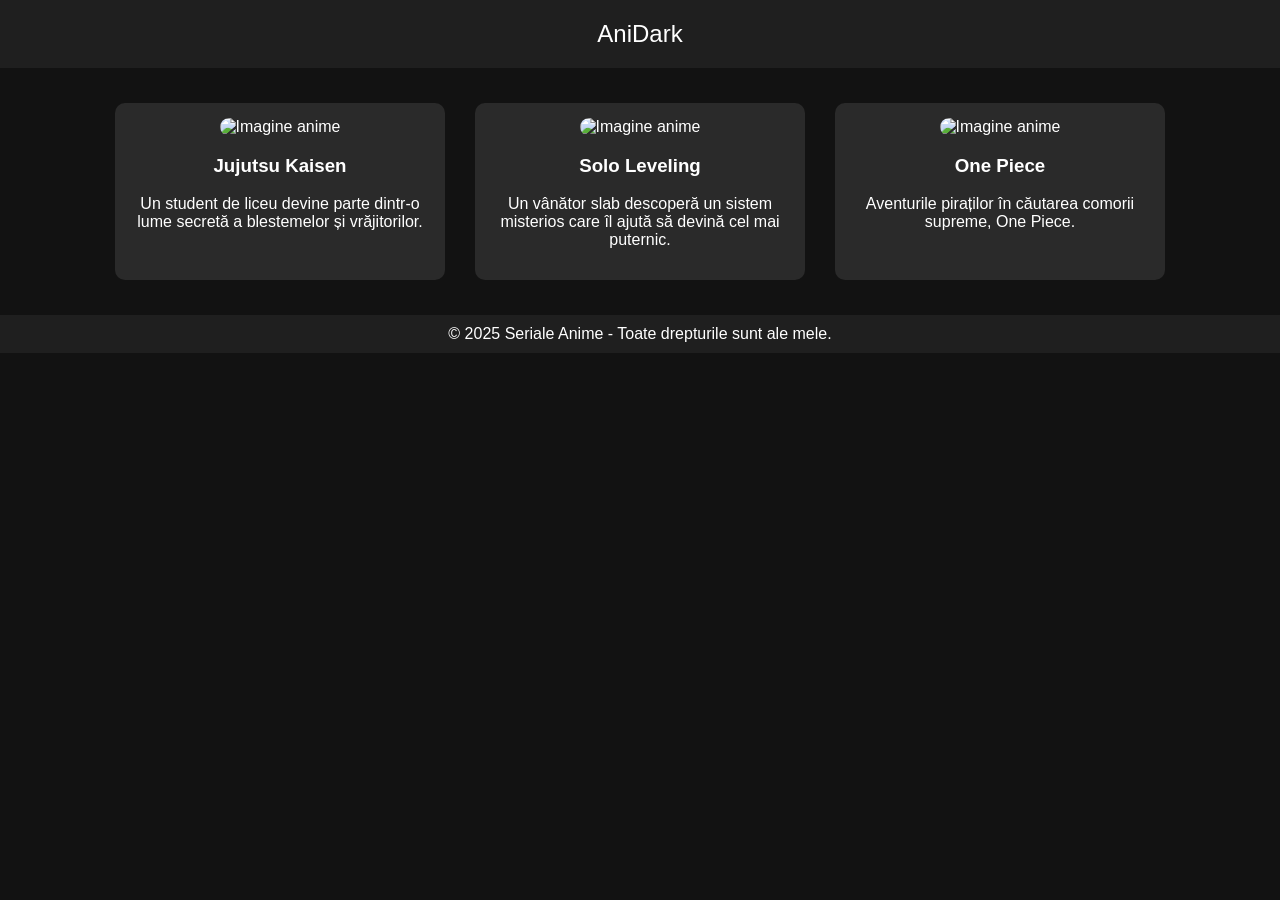
==== index.html @ e1528d39 "LAB1" ====
<!DOCTYPE html>
<html lang="ro">
<head>
    <meta charset="UTF-8">
    <meta name="viewport" content="width=device-width, initial-scale=1.0">
    <title>AniDark</title>
    <style>
        body {
            font-family: Arial, sans-serif;
            margin: 0;
            padding: 0;
            background-color: #121212;
            color: white;
        }
        header {
            background-color: #1f1f1f;
            padding: 20px;
            text-align: center;
            font-size: 24px;
        }
        .container {
            display: flex;
            flex-wrap: wrap;
            justify-content: center;
            padding: 20px;
        }
        .card {
            background-color: #2a2a2a;
            border-radius: 10px;
            padding: 15px;
            margin: 15px;
            width: 300px;
            text-align: center;
        }
        .card img {
            width: 100%;
            border-radius: 10px;
        }
        footer {
            text-align: center;
            padding: 10px;
            background-color: #1f1f1f;
        }
    </style>
</head>
<body>
    <header>AniDark</header>
    <div class="container">
        <div class="card">
            <img src="https://m.media-amazon.com/images/M/MV5BNmI1MmYxNWQtY2E5NC00ZTlmLWIzZGEtNzM1YmE3NDA5NzhjXkEyXkFqcGc@._V1_.jpg" alt="Imagine anime">
            <h3><a href='jujutsu-kaisen.html' style='color: white; text-decoration: none;'>Jujutsu Kaisen</a></h3>
            <p>Un student de liceu devine parte dintr-o lume secretă a blestemelor și vrăjitorilor.</p>
        </div>
        <div class="card">
            <img src="https://m.media-amazon.com/images/I/81jS951SgDL.jpg" alt="Imagine anime">
            <h3><a href='solo-leveling.html' style='color: white; text-decoration: none;'>Solo Leveling</a></h3>
            <p>Un vânător slab descoperă un sistem misterios care îl ajută să devină cel mai puternic.</p>
        </div>
        <div class="card">
            <img src="https://images.justwatch.com/poster/310515848/s718/one-piece.jpg" alt="Imagine anime">
            <h3><a href='one-piece.html' style='color: white; text-decoration: none;'>One Piece</a></h3>
            <p>Aventurile piraților în căutarea comorii supreme, One Piece.</p>
        </div>
    </div>
    <footer>© 2025 Seriale Anime - Toate drepturile sunt ale mele.</footer>
</body>
</html>
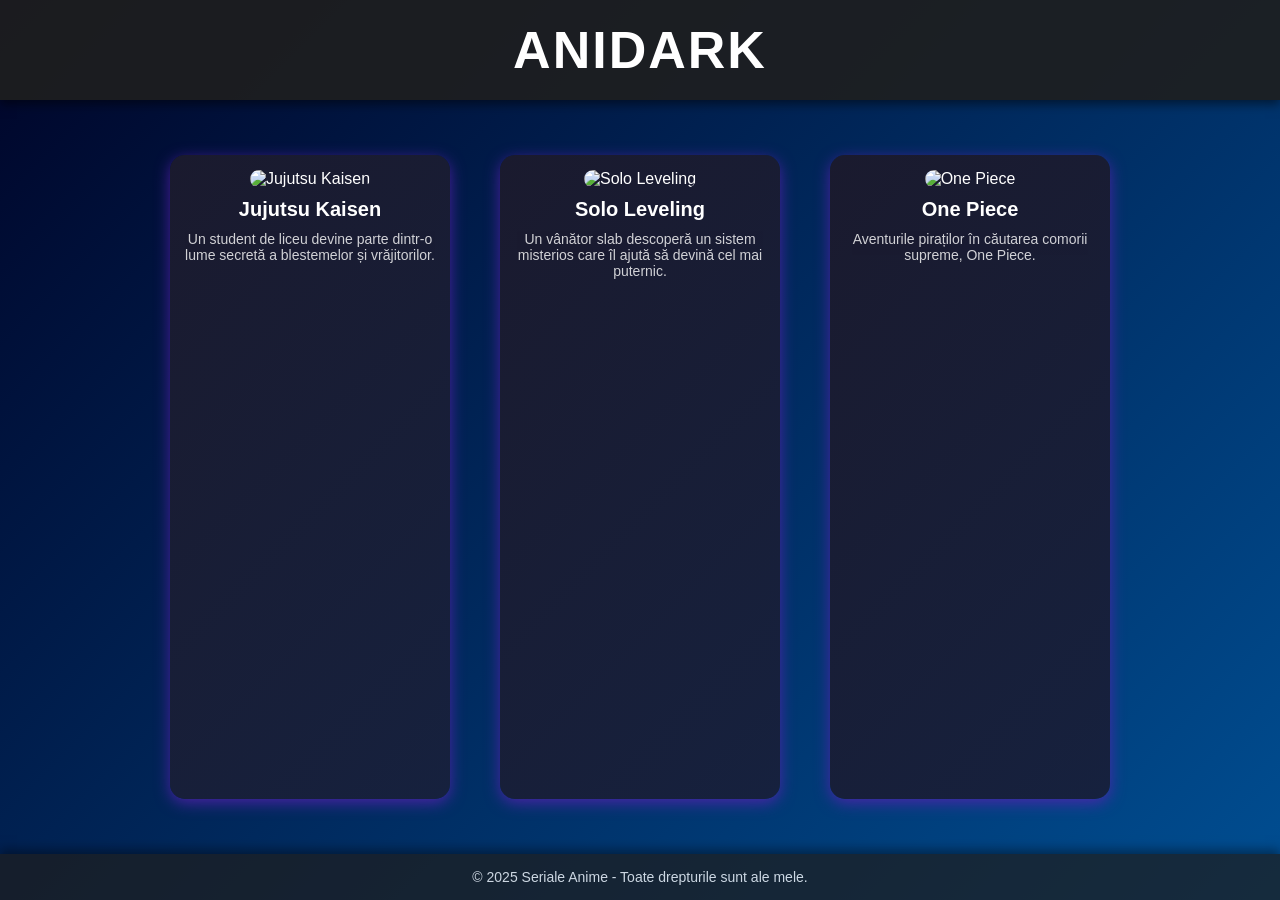
==== commit d5614570: "lab2 v1.0" ====
--- a/index.html
+++ b/index.html
@@ -4,64 +4,129 @@
     <meta charset="UTF-8">
     <meta name="viewport" content="width=device-width, initial-scale=1.0">
     <title>AniDark</title>
-    <style>
-        body {
-            font-family: Arial, sans-serif;
-            margin: 0;
-            padding: 0;
-            background-color: #121212;
-            color: white;
-        }
-        header {
-            background-color: #1f1f1f;
-            padding: 20px;
-            text-align: center;
-            font-size: 24px;
-        }
-        .container {
-            display: flex;
-            flex-wrap: wrap;
-            justify-content: center;
-            padding: 20px;
-        }
-        .card {
-            background-color: #2a2a2a;
-            border-radius: 10px;
-            padding: 15px;
-            margin: 15px;
-            width: 300px;
-            text-align: center;
-        }
-        .card img {
-            width: 100%;
-            border-radius: 10px;
-        }
-        footer {
-            text-align: center;
-            padding: 10px;
-            background-color: #1f1f1f;
-        }
-    </style>
+    <link rel="stylesheet" href="/CSS/style.css">
 </head>
 <body>
-    <header>AniDark</header>
-    <div class="container">
-        <div class="card">
-            <img src="https://m.media-amazon.com/images/M/MV5BNmI1MmYxNWQtY2E5NC00ZTlmLWIzZGEtNzM1YmE3NDA5NzhjXkEyXkFqcGc@._V1_.jpg" alt="Imagine anime">
-            <h3><a href='jujutsu-kaisen.html' style='color: white; text-decoration: none;'>Jujutsu Kaisen</a></h3>
-            <p>Un student de liceu devine parte dintr-o lume secretă a blestemelor și vrăjitorilor.</p>
+    <header> 
+        <h1>AniDark</h1>
+    </header>
+    
+    <main>
+        <div class="container">
+            <a href="/link/jujutsu-kaisen.html" class="card">
+                <img src="https://m.media-amazon.com/images/M/MV5BNmI1MmYxNWQtY2E5NC00ZTlmLWIzZGEtNzM1YmE3NDA5NzhjXkEyXkFqcGc@._V1_.jpg" alt="Jujutsu Kaisen">
+                <h3>Jujutsu Kaisen</h3>
+                <p>Un student de liceu devine parte dintr-o lume secretă a blestemelor și vrăjitorilor.</p>
+            </a>
+            
+            <a href="/link/solo-leveling.html" class="card">
+                <img src="https://m.media-amazon.com/images/I/81jS951SgDL.jpg" alt="Solo Leveling">
+                <h3>Solo Leveling</h3>
+                <p>Un vânător slab descoperă un sistem misterios care îl ajută să devină cel mai puternic.</p>
+            </a>
+            
+            <a href="/link/one-piece.html" class="card">
+                <img src="https://images.justwatch.com/poster/310515848/s718/one-piece.jpg" alt="One Piece">
+                <h3>One Piece</h3>
+                <p>Aventurile piraților în căutarea comorii supreme, One Piece.</p>
+            </a>
         </div>
-        <div class="card">
-            <img src="https://m.media-amazon.com/images/I/81jS951SgDL.jpg" alt="Imagine anime">
-            <h3><a href='solo-leveling.html' style='color: white; text-decoration: none;'>Solo Leveling</a></h3>
-            <p>Un vânător slab descoperă un sistem misterios care îl ajută să devină cel mai puternic.</p>
-        </div>
-        <div class="card">
-            <img src="https://images.justwatch.com/poster/310515848/s718/one-piece.jpg" alt="Imagine anime">
-            <h3><a href='one-piece.html' style='color: white; text-decoration: none;'>One Piece</a></h3>
-            <p>Aventurile piraților în căutarea comorii supreme, One Piece.</p>
-        </div>
-    </div>
-    <footer>© 2025 Seriale Anime - Toate drepturile sunt ale mele.</footer>
+    </main>    
+    <footer>
+        © 2025 Seriale Anime - Toate drepturile sunt ale mele.
+    </footer>
 </body>
 </html>
+
+<style>
+/* Resetare stiluri implicite */
+* {
+    margin: 0;
+    padding: 0;
+    box-sizing: border-box;
+}
+
+body {
+    font-family: 'Arial', sans-serif;
+    background: linear-gradient(135deg, #000428, #004e92);
+    color: white;
+    text-align: center;
+    min-height: 100vh;
+    display: flex;
+    flex-direction: column;
+}
+
+/* Header */
+header {
+    background-color: rgba(31, 31, 31, 0.9);
+    padding: 20px;
+    font-size: 26px;
+    font-weight: bold;
+    text-transform: uppercase;
+    letter-spacing: 2px;
+    box-shadow: 0px 4px 10px rgba(0, 0, 0, 0.5);
+}
+
+/* Container principal */
+main {
+    flex-grow: 1;
+    display: flex;
+    justify-content: center;
+    flex-wrap: wrap;
+    padding: 20px;
+}
+
+/* Card Anime */
+.card {
+    background: linear-gradient(135deg, #1a1a2e, #16213e);
+    border-radius: 15px;
+    overflow: hidden;
+    width: 280px;
+    text-align: center;
+    padding: 15px;
+    margin: 15px;
+    box-shadow: 0px 4px 15px rgba(91, 33, 182, 0.8);
+    transition: transform 0.3s ease-in-out, box-shadow 0.3s ease-in-out;
+    text-decoration: none;
+    color: white;
+}
+
+.card:hover {
+    transform: translateY(-10px) scale(1.05);
+    box-shadow: 0px 10px 25px rgba(144, 12, 249, 0.9);
+}
+
+/* Imaginea Anime */
+.card img {
+    width: 100%;
+    border-radius: 10px;
+    transition: transform 0.3s ease-in-out;
+}
+
+.card:hover img {
+    transform: scale(1.1);
+}
+
+/* Titlul Anime */
+.card h3 {
+    margin-top: 10px;
+    font-size: 20px;
+    font-weight: bold;
+}
+
+/* Descriere Anime */
+.card p {
+    font-size: 14px;
+    opacity: 0.8;
+    padding: 10px 0;
+}
+
+/* Footer */
+footer {
+    padding: 15px;
+    background-color: rgba(31, 31, 31, 0.9);
+    font-size: 14px;
+    opacity: 0.8;
+    box-shadow: 0px -4px 10px rgba(0, 0, 0, 0.5);
+}
+</style>
--- a/CSS/style.css
+++ b/CSS/style.css
@@ -0,0 +1,34 @@
+.container {
+    display: flex;
+    flex-wrap: wrap;
+    justify-content: center;
+    gap: 20px;
+    padding: 20px;
+}
+
+.card {
+    background: linear-gradient(135deg, #1a1a2e, #16213e);
+    border-radius: 15px;
+    overflow: hidden;
+    width: 30%; /* Cardurile ocupă 30% din lățimea paginii */
+    max-width: 400px; /* Cardurile nu vor depăși 400px */
+    min-width: 250px; /* Cardurile nu vor fi mai mici de 250px */
+    text-align: center;
+    padding: 15px;
+    box-shadow: 0px 4px 15px rgba(91, 33, 182, 0.8);
+    transition: transform 0.3s ease-in-out, box-shadow 0.3s ease-in-out;
+    text-decoration: none;
+    color: white;
+}
+
+@media screen and (max-width: 900px) {
+    .card {
+        width: 45%; /* Pe ecrane mai mici, cardurile ocupă 45% */
+    }
+}
+
+@media screen and (max-width: 600px) {
+    .card {
+        width: 90%; /* Pe ecrane foarte mici, cardurile ocupă aproape toată lățimea */
+    }
+}
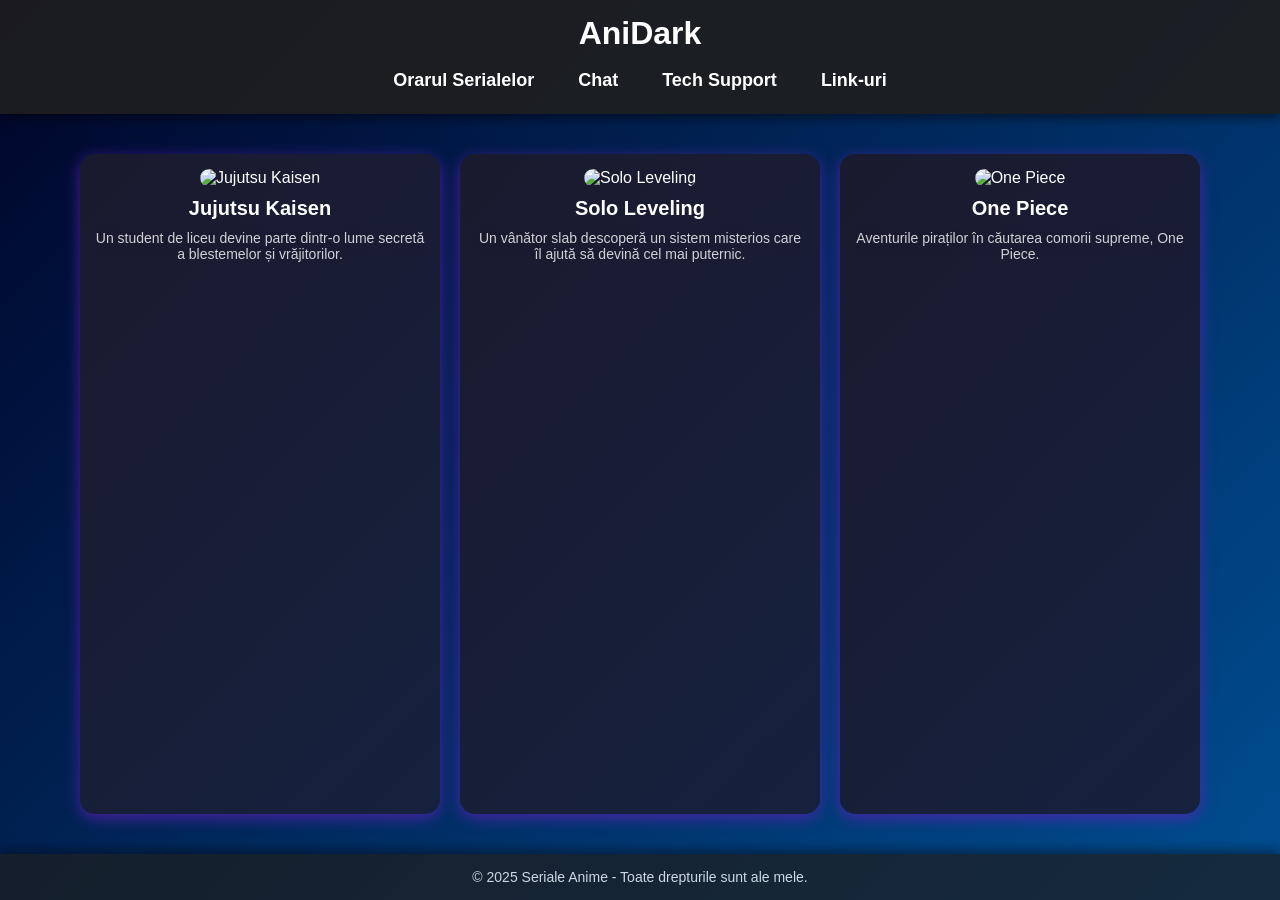
==== commit c1e1a208: "lab2-v1.1" ====
--- a/index.html
+++ b/index.html
@@ -4,28 +4,34 @@
     <meta charset="UTF-8">
     <meta name="viewport" content="width=device-width, initial-scale=1.0">
     <title>AniDark</title>
-    <link rel="stylesheet" href="/CSS/style.css">
+    <link rel="stylesheet" href="CSS/style.css">
 </head>
 <body>
-    <header> 
+    <div class="header-nav"> 
         <h1>AniDark</h1>
-    </header>
+        <nav>
+            <a href="#orar">Orarul Serialelor</a>
+            <a href="#chat">Chat</a>
+            <a href="link/tech-support.html">Tech Support</a>
+            <a href="#link-uri">Link-uri</a>
+        </nav>
+    </div>
     
     <main>
         <div class="container">
-            <a href="/link/jujutsu-kaisen.html" class="card">
+            <a href="link/jujutsu-kaisen.html" class="card">
                 <img src="https://m.media-amazon.com/images/M/MV5BNmI1MmYxNWQtY2E5NC00ZTlmLWIzZGEtNzM1YmE3NDA5NzhjXkEyXkFqcGc@._V1_.jpg" alt="Jujutsu Kaisen">
                 <h3>Jujutsu Kaisen</h3>
                 <p>Un student de liceu devine parte dintr-o lume secretă a blestemelor și vrăjitorilor.</p>
             </a>
             
-            <a href="/link/solo-leveling.html" class="card">
+            <a href="link/solo-leveling.html" class="card">
                 <img src="https://m.media-amazon.com/images/I/81jS951SgDL.jpg" alt="Solo Leveling">
                 <h3>Solo Leveling</h3>
                 <p>Un vânător slab descoperă un sistem misterios care îl ajută să devină cel mai puternic.</p>
             </a>
             
-            <a href="/link/one-piece.html" class="card">
+            <a href="link/one-piece.html" class="card">
                 <img src="https://images.justwatch.com/poster/310515848/s718/one-piece.jpg" alt="One Piece">
                 <h3>One Piece</h3>
                 <p>Aventurile piraților în căutarea comorii supreme, One Piece.</p>
@@ -36,97 +42,4 @@
         © 2025 Seriale Anime - Toate drepturile sunt ale mele.
     </footer>
 </body>
-</html>
-
-<style>
-/* Resetare stiluri implicite */
-* {
-    margin: 0;
-    padding: 0;
-    box-sizing: border-box;
-}
-
-body {
-    font-family: 'Arial', sans-serif;
-    background: linear-gradient(135deg, #000428, #004e92);
-    color: white;
-    text-align: center;
-    min-height: 100vh;
-    display: flex;
-    flex-direction: column;
-}
-
-/* Header */
-header {
-    background-color: rgba(31, 31, 31, 0.9);
-    padding: 20px;
-    font-size: 26px;
-    font-weight: bold;
-    text-transform: uppercase;
-    letter-spacing: 2px;
-    box-shadow: 0px 4px 10px rgba(0, 0, 0, 0.5);
-}
-
-/* Container principal */
-main {
-    flex-grow: 1;
-    display: flex;
-    justify-content: center;
-    flex-wrap: wrap;
-    padding: 20px;
-}
-
-/* Card Anime */
-.card {
-    background: linear-gradient(135deg, #1a1a2e, #16213e);
-    border-radius: 15px;
-    overflow: hidden;
-    width: 280px;
-    text-align: center;
-    padding: 15px;
-    margin: 15px;
-    box-shadow: 0px 4px 15px rgba(91, 33, 182, 0.8);
-    transition: transform 0.3s ease-in-out, box-shadow 0.3s ease-in-out;
-    text-decoration: none;
-    color: white;
-}
-
-.card:hover {
-    transform: translateY(-10px) scale(1.05);
-    box-shadow: 0px 10px 25px rgba(144, 12, 249, 0.9);
-}
-
-/* Imaginea Anime */
-.card img {
-    width: 100%;
-    border-radius: 10px;
-    transition: transform 0.3s ease-in-out;
-}
-
-.card:hover img {
-    transform: scale(1.1);
-}
-
-/* Titlul Anime */
-.card h3 {
-    margin-top: 10px;
-    font-size: 20px;
-    font-weight: bold;
-}
-
-/* Descriere Anime */
-.card p {
-    font-size: 14px;
-    opacity: 0.8;
-    padding: 10px 0;
-}
-
-/* Footer */
-footer {
-    padding: 15px;
-    background-color: rgba(31, 31, 31, 0.9);
-    font-size: 14px;
-    opacity: 0.8;
-    box-shadow: 0px -4px 10px rgba(0, 0, 0, 0.5);
-}
-</style>
+</html>
--- a/CSS/style.css
+++ b/CSS/style.css
@@ -1,3 +1,118 @@
+/* Resetare stiluri implicite */
+* {
+    margin: 0;
+    padding: 0;
+    box-sizing: border-box;
+}
+
+body {
+    font-family: 'Arial', sans-serif;
+    background: linear-gradient(135deg, #000428, #004e92);
+    color: white;
+    text-align: center;
+    min-height: 100vh;
+    display: flex;
+    flex-direction: column;
+}
+
+/* Container Header + Nav */
+.header-nav {
+    background-color: rgba(31, 31, 31, 0.9);
+    padding: 15px;
+    box-shadow: 0px 4px 10px rgba(0, 0, 0, 0.5);
+}
+
+.header-nav h1 {
+    margin-bottom: 10px;
+}
+
+/* Navigation Bar */
+nav {
+    display: flex;
+    justify-content: center;
+    gap: 20px;
+}
+
+nav a {
+    color: white;
+    text-decoration: none;
+    font-size: 18px;
+    font-weight: bold;
+    transition: color 0.3s ease-in-out, transform 0.3s ease-in-out, box-shadow 0.3s ease-in-out;
+    padding: 8px 12px;
+    border-radius: 5px;
+}
+
+nav a:hover {
+    color: #f39c12;
+    transform: scale(1.1);
+    box-shadow: 0px 4px 10px rgba(243, 156, 18, 0.8);
+}
+
+/* Container principal */
+main {
+    flex-grow: 1;
+    display: flex;
+    justify-content: center;
+    flex-wrap: wrap;
+    padding: 20px;
+}
+
+/* Card Anime */
+.card {
+    background: linear-gradient(135deg, #1a1a2e, #16213e);
+    border-radius: 15px;
+    overflow: hidden;
+    width: 30%;
+    max-width: 400px;
+    min-width: 250px;
+    text-align: center;
+    padding: 15px;
+    box-shadow: 0px 4px 15px rgba(91, 33, 182, 0.8);
+    transition: transform 0.3s ease-in-out, box-shadow 0.3s ease-in-out;
+    text-decoration: none;
+    color: white;
+}
+
+.card:hover {
+    transform: translateY(-10px) scale(1.05);
+    box-shadow: 0px 10px 25px rgba(144, 12, 249, 0.9);
+}
+
+/* Imaginea Anime */
+.card img {
+    width: 100%;
+    border-radius: 10px;
+    transition: transform 0.3s ease-in-out;
+}
+
+.card:hover img {
+    transform: scale(1.1);
+}
+
+/* Titlul Anime */
+.card h3 {
+    margin-top: 10px;
+    font-size: 20px;
+    font-weight: bold;
+}
+
+/* Descriere Anime */
+.card p {
+    font-size: 14px;
+    opacity: 0.8;
+    padding: 10px 0;
+}
+
+/* Footer */
+footer {
+    padding: 15px;
+    background-color: rgba(31, 31, 31, 0.9);
+    font-size: 14px;
+    opacity: 0.8;
+    box-shadow: 0px -4px 10px rgba(0, 0, 0, 0.5);
+}
+
 .container {
     display: flex;
     flex-wrap: wrap;
@@ -6,29 +121,14 @@
     padding: 20px;
 }
 
-.card {
-    background: linear-gradient(135deg, #1a1a2e, #16213e);
-    border-radius: 15px;
-    overflow: hidden;
-    width: 30%; /* Cardurile ocupă 30% din lățimea paginii */
-    max-width: 400px; /* Cardurile nu vor depăși 400px */
-    min-width: 250px; /* Cardurile nu vor fi mai mici de 250px */
-    text-align: center;
-    padding: 15px;
-    box-shadow: 0px 4px 15px rgba(91, 33, 182, 0.8);
-    transition: transform 0.3s ease-in-out, box-shadow 0.3s ease-in-out;
-    text-decoration: none;
-    color: white;
-}
-
 @media screen and (max-width: 900px) {
     .card {
-        width: 45%; /* Pe ecrane mai mici, cardurile ocupă 45% */
+        width: 45%;
     }
 }
 
 @media screen and (max-width: 600px) {
     .card {
-        width: 90%; /* Pe ecrane foarte mici, cardurile ocupă aproape toată lățimea */
+        width: 90%;
     }
 }
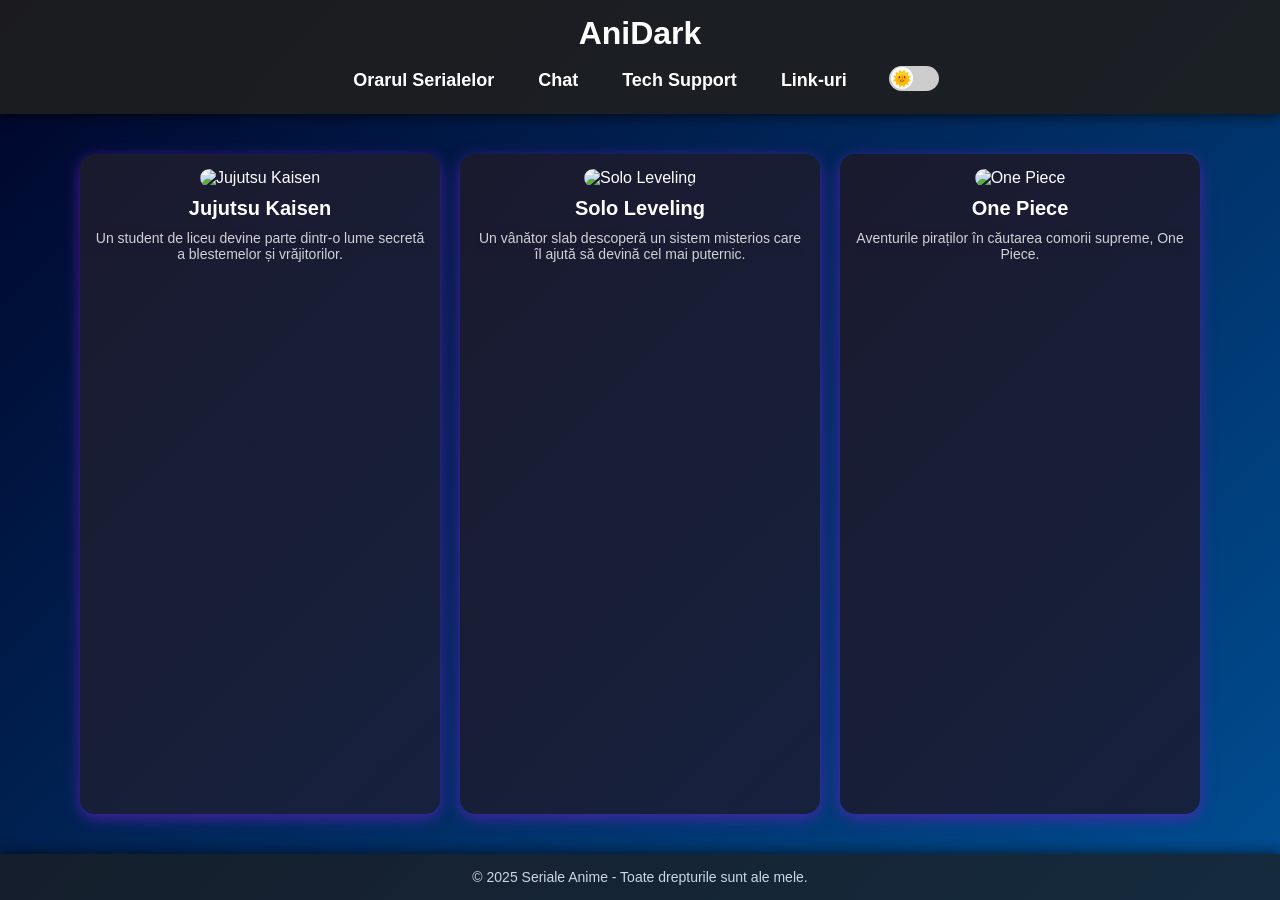
==== commit 27cb789b: "1.2" ====
--- a/index.html
+++ b/index.html
@@ -5,6 +5,7 @@
     <meta name="viewport" content="width=device-width, initial-scale=1.0">
     <title>AniDark</title>
     <link rel="stylesheet" href="CSS/style.css">
+    <script src="JS/First.js"></script>
 </head>
 <body>
     <div class="header-nav"> 
@@ -14,7 +15,21 @@
             <a href="#chat">Chat</a>
             <a href="link/tech-support.html">Tech Support</a>
             <a href="#link-uri">Link-uri</a>
+        
+            <!-- Dark Mode Switch -->
+            <div class="dark-mode-switch">
+                <label>
+                    <input type="checkbox" id="darkModeToggle">
+                    <span class="switch">
+                        <span class="slider"></span>
+                    </span>
+                </label>
+            </div>
+            
+            
+
         </nav>
+                
     </div>
     
     <main>
--- a/CSS/style.css
+++ b/CSS/style.css
@@ -1,10 +1,11 @@
-/* Resetare stiluri implicite */
+/* 🔄 Resetare stiluri implicite */
 * {
     margin: 0;
     padding: 0;
     box-sizing: border-box;
 }
 
+/* 🌑 Dark Mode (Implicit) */
 body {
     font-family: 'Arial', sans-serif;
     background: linear-gradient(135deg, #000428, #004e92);
@@ -13,20 +14,22 @@
     min-height: 100vh;
     display: flex;
     flex-direction: column;
-}
-
-/* Container Header + Nav */
+    transition: background 0.4s ease-in-out, color 0.4s ease-in-out;
+}
+
+/* 🌑 Header + Navbar */
 .header-nav {
     background-color: rgba(31, 31, 31, 0.9);
     padding: 15px;
     box-shadow: 0px 4px 10px rgba(0, 0, 0, 0.5);
+    transition: background 0.4s ease-in-out;
 }
 
 .header-nav h1 {
     margin-bottom: 10px;
 }
 
-/* Navigation Bar */
+/* 🌑 Navigation Bar */
 nav {
     display: flex;
     justify-content: center;
@@ -49,7 +52,7 @@
     box-shadow: 0px 4px 10px rgba(243, 156, 18, 0.8);
 }
 
-/* Container principal */
+/* 🌑 Container principal */
 main {
     flex-grow: 1;
     display: flex;
@@ -58,7 +61,7 @@
     padding: 20px;
 }
 
-/* Card Anime */
+/* 🌑 Card Anime */
 .card {
     background: linear-gradient(135deg, #1a1a2e, #16213e);
     border-radius: 15px;
@@ -79,7 +82,7 @@
     box-shadow: 0px 10px 25px rgba(144, 12, 249, 0.9);
 }
 
-/* Imaginea Anime */
+/* 🌑 Imagine Anime */
 .card img {
     width: 100%;
     border-radius: 10px;
@@ -90,29 +93,121 @@
     transform: scale(1.1);
 }
 
-/* Titlul Anime */
+/* 🌑 Titlu Anime */
 .card h3 {
     margin-top: 10px;
     font-size: 20px;
     font-weight: bold;
 }
 
-/* Descriere Anime */
+/* 🌑 Descriere Anime */
 .card p {
     font-size: 14px;
     opacity: 0.8;
     padding: 10px 0;
 }
 
-/* Footer */
+/* 🌑 Footer */
 footer {
     padding: 15px;
     background-color: rgba(31, 31, 31, 0.9);
     font-size: 14px;
     opacity: 0.8;
     box-shadow: 0px -4px 10px rgba(0, 0, 0, 0.5);
-}
-
+    transition: background 0.4s ease-in-out;
+}
+
+/* 🌑 Dark Mode Switch */
+.dark-mode-switch {
+    display: flex;
+    align-items: center;
+}
+
+/* Ascundem checkbox-ul */
+.dark-mode-switch input {
+    display: none;
+}
+
+/* Stilizare container switch */
+.switch {
+    position: relative;
+    display: inline-block;
+    width: 50px;
+    height: 25px;
+    margin-left: 10px;
+}
+
+/* Stilizare slider */
+.slider {
+    position: absolute;
+    cursor: pointer;
+    top: 0;
+    left: 0;
+    right: 0;
+    bottom: 0;
+    background-color: #ccc;
+    transition: 0.4s;
+    border-radius: 34px;
+}
+
+/* Butonul mic al slider-ului */
+.slider::before {
+    position: absolute;
+    content: "🌞"; /* Inițial afișează soarele */
+    font-size: 16px;
+    width: 22px;
+    height: 22px;
+    left: 2px;
+    bottom: 2px;
+    background-color: white;
+    border-radius: 50%;
+    transition: 0.4s;
+    display: flex;
+    align-items: center;
+    justify-content: center;
+}
+
+/* Dark Mode activat */
+input:checked + .switch .slider {
+    background-color: #333;
+}
+
+/* Butonul se mută la dreapta și devine lună */
+input:checked + .switch .slider::before {
+    transform: translateX(24px);
+    content: "🌙";
+}
+
+/* 🌞 Light Mode - alb + violet */
+.light-mode {
+    background: #ffffff !important; /* Fundal alb */
+    color: #000000 !important; /* Text negru */
+}
+
+.light-mode .header-nav {
+    background-color: #d6b3ff !important; /* Violet deschis */
+    color: #000000 !important;
+}
+
+.light-mode nav a {
+    color: #000000 !important; /* Linkuri negre */
+}
+
+.light-mode footer {
+    background-color: #d6b3ff !important; /* Violet deschis */
+    color: #000000 !important;
+}
+
+.light-mode .card {
+    background: linear-gradient(135deg, #f2e6ff, #d6b3ff) !important; /* Gradient alb-violet */
+    color: #000000 !important;
+}
+
+.light-mode .card h3 {
+    color: #4a0072 !important; /* Violet mai închis */
+}
+
+/* 🌐 Container */
 .container {
     display: flex;
     flex-wrap: wrap;
@@ -121,6 +216,7 @@
     padding: 20px;
 }
 
+/* 📱 Responsive Design */
 @media screen and (max-width: 900px) {
     .card {
         width: 45%;
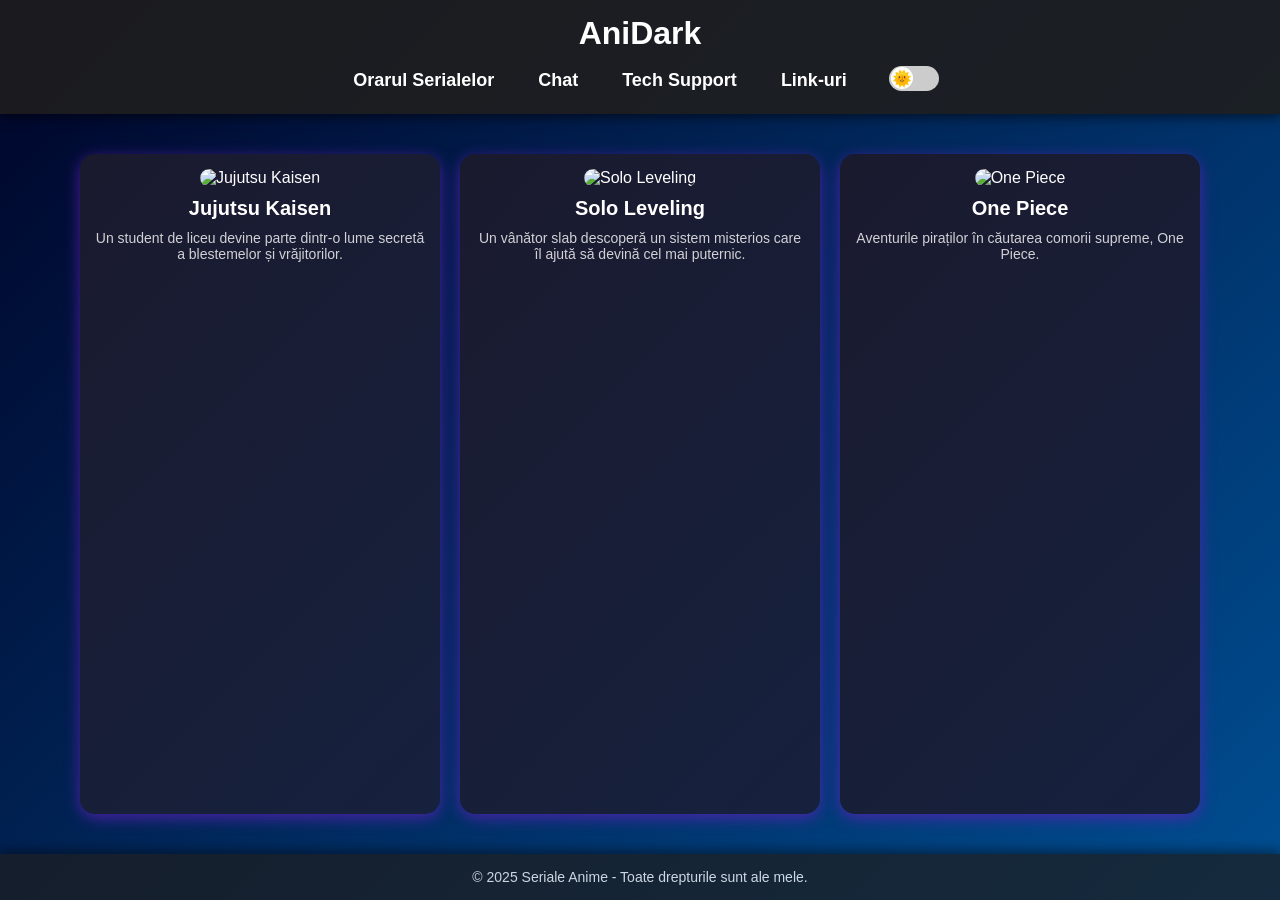
==== commit 0ac50852: "V 1.1" ====
--- a/index.html
+++ b/index.html
@@ -5,14 +5,16 @@
     <meta name="viewport" content="width=device-width, initial-scale=1.0">
     <title>AniDark</title>
     <link rel="stylesheet" href="CSS/style.css">
+    <script src="https://cdn.jsdelivr.net/particles.js/2.0.0/particles.min.js"></script>
     <script src="JS/First.js"></script>
 </head>
 <body>
+    <div id="particles-js"></div>  <!-- Container pentru Particles.js -->
     <div class="header-nav"> 
         <h1>AniDark</h1>
         <nav>
             <a href="#orar">Orarul Serialelor</a>
-            <a href="#chat">Chat</a>
+            <a href="link/Chat.html">Chat</a>
             <a href="link/tech-support.html">Tech Support</a>
             <a href="#link-uri">Link-uri</a>
         
--- a/CSS/style.css
+++ b/CSS/style.css
@@ -216,6 +216,15 @@
     padding: 20px;
 }
 
+#particles-js {
+    position: fixed;
+    width: 100%;
+    height: 100%;
+    top: 0;
+    left: 0;
+    z-index: -1; /* Plasăm particulele în spate */
+}
+
 /* 📱 Responsive Design */
 @media screen and (max-width: 900px) {
     .card {
